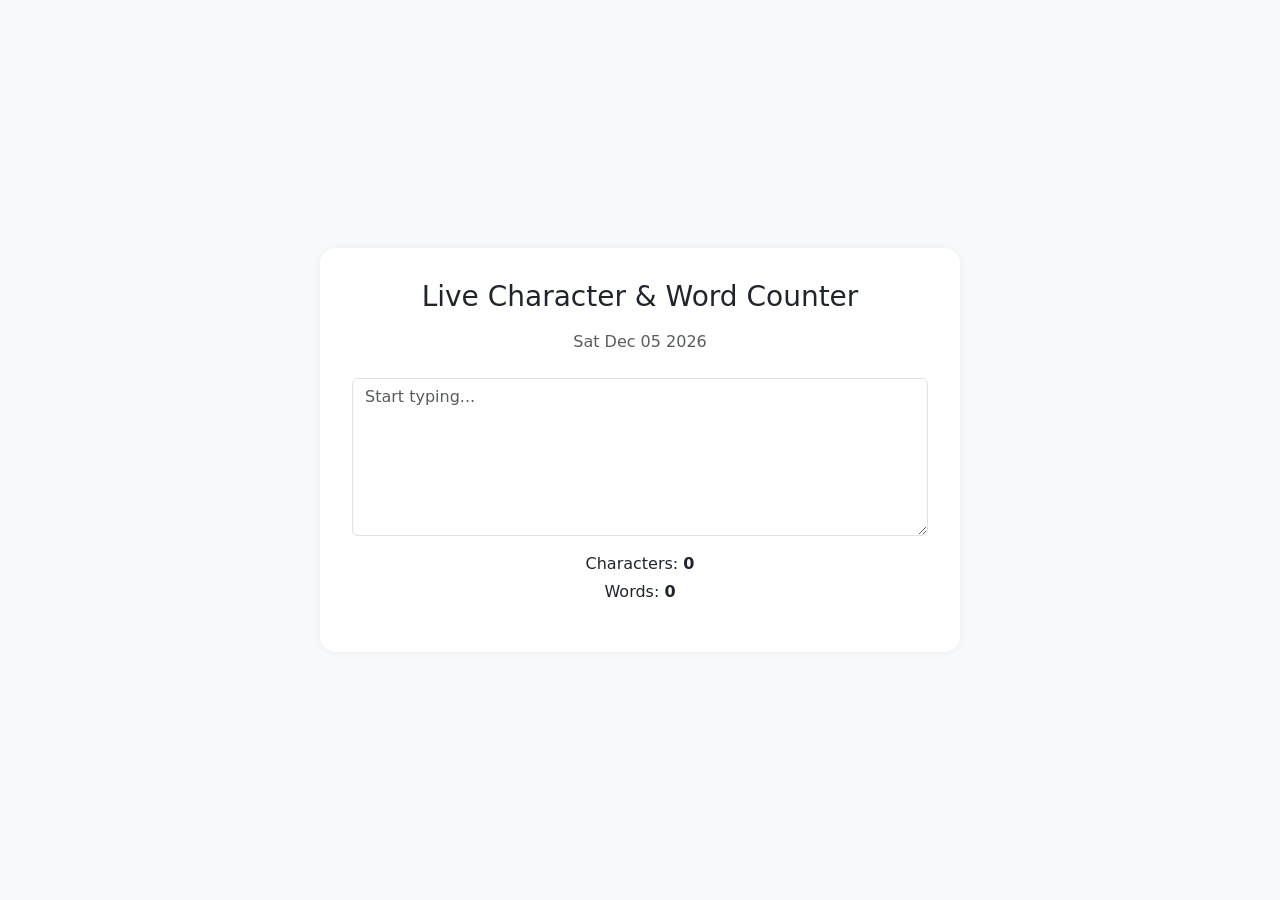
==== Js_Live_Word_Counter/index.html @ f405e535 "Initial" ====
<!DOCTYPE html>
<html lang="en">
<head>
  <meta charset="UTF-8">
  <title>Live Character Counter</title>
  <link href="https://cdn.jsdelivr.net/npm/bootstrap@5.3.0/dist/css/bootstrap.min.css" rel="stylesheet">
  <style>
    body {
      background-color: #f8f9fa;
    }
    .counter-box {
      background: white;
      padding: 2rem;
      border-radius: 1rem;
      box-shadow: 0 0 10px rgba(0,0,0,0.05);
    }
  </style>
</head>
<body class="d-flex justify-content-center align-items-center vh-100">
  <div class="counter-box text-center w-50">
    <h3 class="mb-3">Live Character & Word Counter</h3>
    <p id="todayDate" class="text-muted mb-4"></p>
    <textarea id="textInput" rows="6" class="form-control mb-3" placeholder="Start typing..."></textarea>
    <p class="mb-1">Characters: <strong id="charCount">0</strong></p>
    <p>Words: <strong id="wordCount">0</strong></p>
  </div>

  <script src="script.js"></script>
</body>
</html>
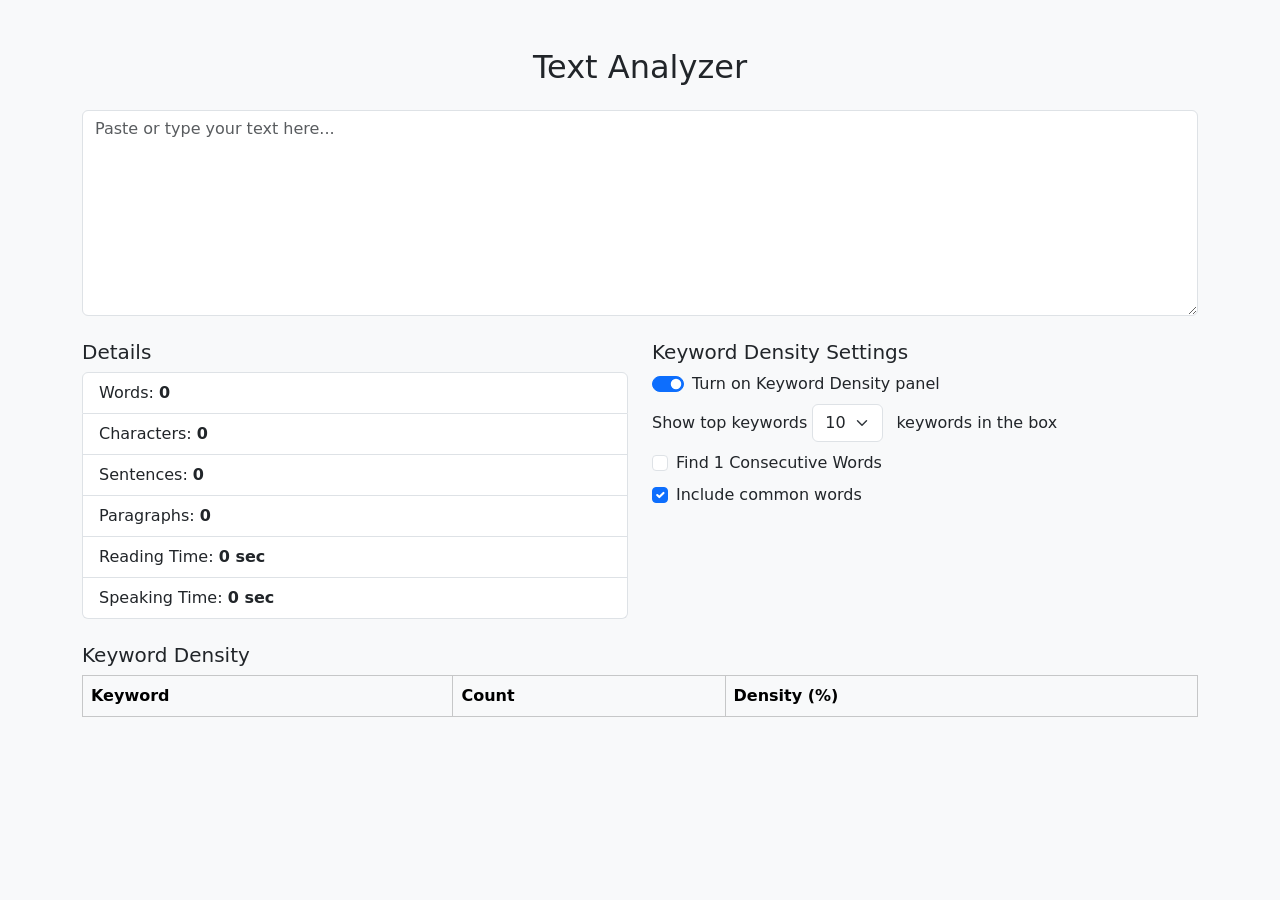
==== commit 2ce05e78: "Added Keyword Density" ====
--- a/Js_Live_Word_Counter/index.html
+++ b/Js_Live_Word_Counter/index.html
@@ -1,28 +1,75 @@
 <!DOCTYPE html>
 <html lang="en">
 <head>
-  <meta charset="UTF-8">
-  <title>Live Character Counter</title>
-  <link href="https://cdn.jsdelivr.net/npm/bootstrap@5.3.0/dist/css/bootstrap.min.css" rel="stylesheet">
-  <style>
-    body {
-      background-color: #f8f9fa;
-    }
-    .counter-box {
-      background: white;
-      padding: 2rem;
-      border-radius: 1rem;
-      box-shadow: 0 0 10px rgba(0,0,0,0.05);
-    }
-  </style>
+  <meta charset="UTF-8" />
+  <meta name="viewport" content="width=device-width, initial-scale=1.0"/>
+  <title>Text Analyzer</title>
+  <link href="https://cdn.jsdelivr.net/npm/bootstrap@5.3.2/dist/css/bootstrap.min.css" rel="stylesheet"/>
 </head>
-<body class="d-flex justify-content-center align-items-center vh-100">
-  <div class="counter-box text-center w-50">
-    <h3 class="mb-3">Live Character & Word Counter</h3>
-    <p id="todayDate" class="text-muted mb-4"></p>
-    <textarea id="textInput" rows="6" class="form-control mb-3" placeholder="Start typing..."></textarea>
-    <p class="mb-1">Characters: <strong id="charCount">0</strong></p>
-    <p>Words: <strong id="wordCount">0</strong></p>
+<body class="bg-light">
+  <div class="container py-5">
+    <h2 class="mb-4 text-center">Text Analyzer</h2>
+
+    <div class="mb-4">
+      <textarea id="textInput" class="form-control" rows="8" placeholder="Paste or type your text here..."></textarea>
+    </div>
+
+    <div class="row mb-4">
+      <div class="col-md-6">
+        <h5>Details</h5>
+        <ul class="list-group">
+          <li class="list-group-item">Words: <strong id="wordCount">0</strong></li>
+          <li class="list-group-item">Characters: <strong id="charCount">0</strong></li>
+          <li class="list-group-item">Sentences: <strong id="sentenceCount">0</strong></li>
+          <li class="list-group-item">Paragraphs: <strong id="paragraphCount">0</strong></li>
+          <li class="list-group-item">Reading Time: <strong id="readTime">0 sec</strong></li>
+          <li class="list-group-item">Speaking Time: <strong id="speakTime">0 sec</strong></li>
+        </ul>
+      </div>
+
+      <div class="col-md-6">
+        <h5>Keyword Density Settings</h5>
+        <div class="form-check form-switch mb-2">
+          <input class="form-check-input" type="checkbox" id="toggleDensity" checked>
+          <label class="form-check-label" for="toggleDensity">Turn on Keyword Density panel</label>
+        </div>
+
+        <div class="mb-2">
+          <label for="topN" class="form-label">Show top keywords</label>
+          <select id="topN" class="form-select w-auto d-inline-block">
+            <option value="5">5</option>
+            <option value="10" selected>10</option>
+            <option value="20">20</option>
+            <option value="30">30</option>
+          </select>
+          <span class="ms-2">keywords in the box</span>
+        </div>
+
+        <div class="form-check mb-2">
+          <input class="form-check-input" type="checkbox" id="countBigrams">
+          <label class="form-check-label" for="countBigrams">Find 1 Consecutive Words</label>
+        </div>
+
+        <div class="form-check mb-2">
+          <input class="form-check-input" type="checkbox" id="includeCommon" checked>
+          <label class="form-check-label" for="includeCommon">Include common words</label>
+        </div>
+      </div>
+    </div>
+
+    <div class="keyword-table table-responsive">
+      <h5>Keyword Density</h5>
+      <table class="table table-bordered" id="keywordTable">
+        <thead class="table-light">
+          <tr>
+            <th>Keyword</th>
+            <th>Count</th>
+            <th>Density (%)</th>
+          </tr>
+        </thead>
+        <tbody></tbody>
+      </table>
+    </div>
   </div>
 
   <script src="script.js"></script>
